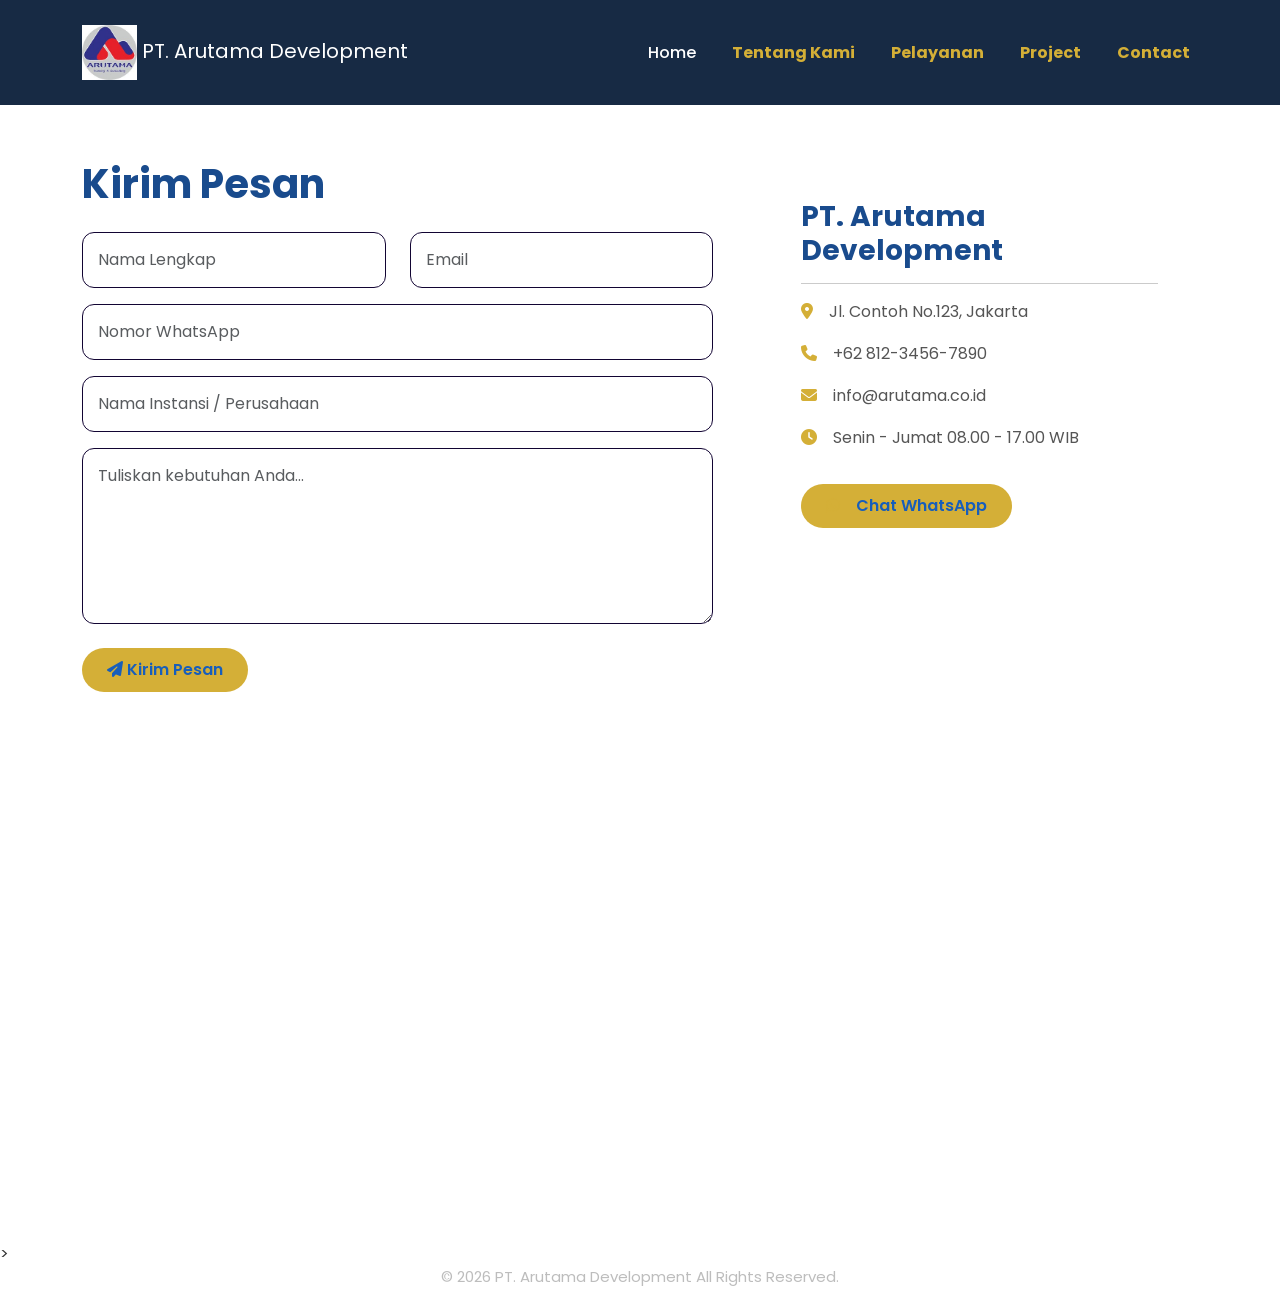
==== pages/contact.html @ ff428380 "Initial commit - PT. Arutama Development" ====
<!DOCTYPE html>
<html lang="id">

<head>

    <meta charset="UTF-8">
    <meta name="viewport" content="width=device-width, initial-scale=1.0">

    <title>Contact | PT. Arutama Development</title>

    <link href="https://cdn.jsdelivr.net/npm/bootstrap@5.3.7/dist/css/bootstrap.min.css" rel="stylesheet">

    <link rel="stylesheet" href="https://cdnjs.cloudflare.com/ajax/libs/font-awesome/6.7.2/css/all.min.css">

    <link href="https://fonts.googleapis.com/css2?family=Poppins:wght@300;400;500;600;700&display=swap"
        rel="stylesheet">

    <link rel="stylesheet" href="../assets/css/style.css">
    <link rel="stylesheet" href="../assets/css/contact.css">

</head>

<body>
    <!-- Navbar -->

    <nav class="navbar navbar-expand-lg custom-navbar">

        <div class="container">

            <a class="navbar-brand" href="../index.html">

                <img src="../assets/img/logo.png" width="55">

                PT. Arutama Development

            </a>

            <div class="collapse navbar-collapse">

                <ul class="navbar-nav ms-auto">

                    <li class="nav-item">
                        <a class="nav-link" href="../index.html">Home</a>
                    </li>

                    <li class="nav-item">
                        <a class="nav-link active" href="tentang.html">Tentang Kami</a>
                    </li>

                    <li class="nav-item">
                        <a class="nav-link active" href="pelayanan.html">Pelayanan</a>
                    </li>

                    <li class="nav-item">
                        <a class="nav-link active" href="project.html">Project</a>
                    </li>

                    <li class="nav-item">
                        <a class="nav-link active" href="contact.html">Contact</a>
                    </li>

                </ul>

            </div>

        </div>

    </nav>
    <section class="page-section contact-section">

        <div class="container">

            <div class="row g-5">

                <!-- FORM -->

                <div class="col-lg-7">

                    <h2 class="section-title mb-4">

                        Kirim Pesan

                    </h2>

                    <form>

                        <div class="row">

                            <div class="col-md-6 mb-3">

                                <input type="text" class="form-control" placeholder="Nama Lengkap" required>

                            </div>

                            <div class="col-md-6 mb-3">

                                <input type="email" class="form-control" placeholder="Email" required>

                            </div>

                        </div>

                        <input type="text" class="form-control mb-3" placeholder="Nomor WhatsApp">

                        <input type="text" class="form-control mb-3" placeholder="Nama Instansi / Perusahaan">

                        <textarea class="form-control mb-4" rows="6"
                            placeholder="Tuliskan kebutuhan Anda..."></textarea>

                        <button class="btn btn-warning">

                            <i class="fa-solid fa-paper-plane"></i>

                            Kirim Pesan

                        </button>

                    </form>

                </div>
                <!-- INFO -->

                <div class="col-lg-5">

                    <div class="contact-card">

                        <h3>

                            PT. Arutama Development

                        </h3>

                        <hr>

                        <p>

                            <i class="fa-solid fa-location-dot"></i>

                            Jl. Contoh No.123, Jakarta

                        </p>

                        <p>

                            <i class="fa-solid fa-phone"></i>

                            +62 812-3456-7890

                        </p>

                        <p>

                            <i class="fa-solid fa-envelope"></i>

                            info@arutama.co.id

                        </p>

                        <p>

                            <i class="fa-solid fa-clock"></i>

                            Senin - Jumat

                            08.00 - 17.00 WIB

                        </p>

                        <a href="#" class="btn btn-warning mt-3">

                            <i class="fa-brands fa-whatsapp"></i>

                            Chat WhatsApp

                        </a>

                    </div>

                </div>

            </div>

        </div>

    </section>
    <section class="map">

        <iframe src="https://www.google.com/maps?q=Jakarta&output=embed" width="100%" height="450" style="border:0;"
            allowfullscreen="" loading="lazy">

        </iframe>

    </section>>

        <div class="text-center copyright">

            © 2026 PT. Arutama Development

            All Rights Reserved.

        </div>

    </div>

</footer>
---- assets/css/style.css ----
/* ======================================
   PT. ARUTAMA DEVELOPMENT
====================================== */

* {
    margin: 0;
    padding: 0;
    box-sizing: border-box;
}

html {
    scroll-behavior: smooth;
}

body {

    font-family: 'Poppins', sans-serif;

    background: #ffffff;

    color: #333;

    overflow-x: hidden;

}

/* Warna Perusahaan */

:root {

    --primary: #194b8d;

    --primary-light: #2564b1;

    --secondary: #D4AF37;

    --white: #FFFFFF;

    --light: #F8F9FA;

    --dark: #222222;

    --text: #333333;

    --text-light: #666666;

    --text-muted: #777777;

    --footer: #1a427a;

}

/* Utility */

.section-title {

    font-size: 40px;

    font-weight: 700;

    color: var(--primary);

}

.section-subtitle {

    color: #777;

}

/*=========================================
        NAVBAR
==========================================*/

.custom-navbar {

    background: transparent;

    padding: 20px 0;

    transition: all .4s ease;

    z-index: 9999;

}

/* Navbar ketika discroll */

.custom-navbar.scrolled {

    background: rgba(11, 31, 58, .96);

    backdrop-filter: blur(10px);

    box-shadow: 0 10px 25px rgba(0, 0, 0, .15);

    padding: 12px 0;

}

.navbar-brand {

    color: white !important;

}

.navbar-brand small {

    color: #D4AF37;

}

.nav-link {

    color: white !important;

    margin-left: 20px;

    font-weight: 500;

    transition: .3s;

}

.nav-link:hover {

    color: #D4AF37 !important;

}

.btn-warning {

    background: #D4AF37;

    border: none;

    color: #175ebb;

    font-weight: 600;

    border-radius: 30px;

    padding: 10px 25px;

}

.btn-warning:hover {

    background: white;

}

.custom-navbar {

    position: fixed;

    top: 0;

    left: 0;

    width: 100%;

    z-index: 9999;

    background: rgba(11, 31, 58, .95);

    backdrop-filter: blur(10px);

    transition: all .35s ease;

}

/*=========================================
        NAVBAR SOCIAL
=========================================*/

.navbar-social {

    display: flex;

    align-items: center;

    gap: 18px;

    margin-left: 30px;

}

.navbar-social a {

    width: 42px;

    height: 42px;

    border-radius: 50%;

    display: flex;

    justify-content: center;

    align-items: center;

    color: #ffffff;

    font-size: 20px;

    text-decoration: none;

    transition: .35s;

    background: rgba(255, 255, 255, .08);

}

.navbar-social a:hover {

    background: var(--secondary);

    color: var(--primary);

    transform: translateY(-3px);

}

/*=================================
        HERO SECTION
==================================*/

.hero {

    min-height: 100vh;

    background: url("../img/hero.jpeg");

    background-size: cover;

    background-position: center;

    background-repeat: no-repeat;

    position: relative;

}

.hero-badge {

    display: inline-block;

    padding: 10px 20px;

    background: var(--secondary);

    color: #f8f9fa;

    border-radius: 50px;

    font-weight: 600;

    margin-bottom: 20px;

}

.hero-title {

    font-size: 60px;

    font-weight: 700;

    line-height: 1.2;

}

.hero-title span {

    color: var(--secondary);

}

.hero-desc {

    margin-top: 25px;

    line-height: 34px;

    font-size: 18px;

    color: #0c0707;

}

.hero-button {

    margin-top: 40px;

}

.btn-gold {

    background: var(--secondary)37;

    color: #dbc929;

    padding: 14px 35px;

    border-radius: 40px;

    text-decoration: none;

    font-weight: 600;

    transition: .3s;

}

.btn-gold:hover {

    background: rgb(243, 239, 239);

    transform: translateY(-3px);

}

.hero-image {

    width: 95%;

    animation: float 4s ease-in-out infinite;

}

@keyframes float {

    0% {

        transform: translateY(0px);

    }

    50% {

        transform: translateY(-15px);

    }

    100% {

        transform: translateY(0px);

    }

}

.hero-overlay {

    width: 100%;

    min-height: 100vh;

    background: linear-gradient(rgba(11, 31, 58, .82),

            rgba(11, 31, 58, .72));

    display: flex;

    align-items: center;

}

.hero-content {

    max-width: 700px;

    color: white;

}

.hero-content h1 {

    font-size: 72px;

    font-weight: 700;

}

/*======================================
            ABOUT
=======================================*/

.about {

    padding: 100px 0;

    background: #ffffff;

}

.section-mini {

    background: var(--secondary);

    color: #0B1F3A;

    padding: 8px 20px;

    border-radius: 12px;

    font-weight: 600;

}

.about img {

    border-radius: 20px;

    transition: .5s;

}

.about img:hover {

    transform: scale(1.03);

}

.about p {

    color: #666;

    line-height: 32px;

}

/*=================================
        TRUSTED
==================================*/

.trusted {

    background: #ffffff;

}

.trusted-title {

    color: var(--primary);

    font-weight: 700;

    font-size: 32px;

}

.trusted p {

    color: #777;

}

.partner-logo {

    width: 120px;

    filter: grayscale(100%);

    opacity: .7;

    transition: .4s;

}

.partner-logo:hover {

    filter: none;

    opacity: 1;

    transform: scale(1.08);

}

/*=========================================
            SERVICES
==========================================*/

.services {

    background: #F8F9FA;

    padding: 100px 0;

}

.service-card {

    background: #ffffff;

    padding: 40px 30px;

    border-radius: 20px;

    text-align: center;

    box-shadow: 0 08px 20px rgba(0, 0, 0, .08);

    transition: .35s ease;

    height: 100%;

}

.service-card:hover {

    transform: translateY(-12px);

    box-shadow: 0 08px 20px rgba(0, 0, 0, .15);

}

.service-icon {

    width: 80px;

    height: 80px;

    line-height: 80px;

    border-radius: 50%;

    background: var(--secondary);

    color: #0B1F3A;

    font-size: 32px;

    margin-bottom: 25px;

}

.service-card h4 {

    font-weight: 700;

    margin-bottom: 15px;

    color: #0B1F3A;

}

.service-card p {

    color: #666;

    line-height: 30px;

}

/*==================================================
                PAGE HEADER
==================================================*/

.page-header {

    background: linear-gradient(135deg, #0B1F3A, #183B67);

    padding: 140px 0 80px;

    color: #fff;

}

.page-header h1 {

    font-size: 52px;

    font-weight: 700;

}

.page-header p {

    margin-top: 15px;

    color: #dcdcdc;

}

.page-header a {

    color: var(--secondary);

    text-decoration: none;

    font-weight: 600;

}

.page-header span {

    margin: 0 10px;

}

/*==================================================
            COMPANY PROFILE
==================================================*/

.company-profile {

    padding: 100px 0;

    background: var(--white);

}

.company-profile img {

    border-radius: 20px;

    transition: .4s;

}

.company-profile img:hover {

    transform: scale(1.02);

}

.company-profile p {

    color: #666;

    line-height: 32px;

}

/*==================================================
                    FOOTER
==================================================*/

.footer {

    background: linear-gradient(135deg, #08182E, #0B1F3A);

    color: #fff;

    padding: 55px 0 20px;

}

.footer-title {

    color: rgb(243, 187, 66);

    font-weight: 700;

    margin-bottom: 20px;

}

.footer h5 {

    margin-bottom: 12px;

    font-size: 20px;

}

.footer p {

    line-height: 26px;

    margin-bottom: 8px;

    color: #d8d8d8;

}

.footer-link li {

    margin-bottom: 8px;

}

.footer-link a {

    color: #d4d4d4;

    text-decoration: none;

    transition: .3s;

}

.footer-link a:hover {

    color: var(--secondary);

    padding-left: 8px;

}

.footer hr {

    margin: 28px 0;

    border-color: rgba(255, 255, 255, .12);

}

.social-icon {

    display: flex;

    justify-content: center;

    gap: 18px;

}

.social-icon a {

    width: 48px;

    height: 48px;

    background: rgba(151, 23, 23, 0.08);

    border-radius: 50%;

    display: flex;

    justify-content: center;

    align-items: center;

    color: white;

    text-decoration: none;

    transition: .35s;

    font-size: 20px;

}

.social-icon a:hover {

    background: var(--secondary);

    color: var(--primary);

    transform: translateY(-6px);

}

.copyright {

    color: #bdbdbd;

    font-size: 15px;

}

.btn-outline-custom {

    margin-left: 15px;

    border: 2px solid white;

    color: white;

    padding: 14px 35px;

    border-radius: 40px;

    text-decoration: none;

    font-weight: 600;

    transition: .3s;

}

.btn-outline-custom:hover {

    background: white;

    color: var(--primary);

}

.footer-cta {

    padding-bottom: 60px;

    border-bottom: 1px solid rgba(255, 255, 255, .15);

}

.footer-cta h2 {

    font-size: 42px;

    font-weight: 700;

}

.footer-cta p {

    color: #dcdcdc;

    margin-top: 15px;

    font-size: 18px;

    line-height: 32px;

}

.footer .form-control {

    border: none;

    border-radius: 30px 0 0 30px;

    padding: 12px 18px;

}

.footer .input-group .btn {

    border-radius: 0 30px 30px 0;

}

/*=========================================
        SOCIAL & SEARCH
==========================================*/

.search-box {

    max-width: 300px;

}

.search-box .form-control {

    border: none;

    border-radius: 30px 0 0 30px;

    padding: 7px 15px;

    height: 40px;

}

.search-box .btn {

    border-radius: 0 30px 30px 0;

    padding: 0 22px;

}

.search-box .form-control:focus {

    box-shadow: none;

}

.search-box {

    max-width: 450px;

}

.social-icon {

    display: flex;

    gap: 12px;

    margin-top: 10px;

}

.social-icon a {

    width: 48px;

    height: 48px;

    display: flex;

    justify-content: center;

    align-items: center;

    border-radius: 50%;

    background: rgba(12, 11, 11, 0.08);

    color: white;

    transition: .20s ease;

    text-decoration: none;

}

.social-icon a:hover {

    background: var(--secondary);

    color: var(--primary);

    transform: translateY(-5px);

}

/*=========================================
        FLOATING WHATSAPP
=========================================*/

.whatsapp-float {

    position: fixed;

    right: 30px;

    bottom: 30px;

    width: 65px;

    height: 65px;

    border-radius: 50%;

    background: #25D366;

    display: flex;

    justify-content: center;

    align-items: center;

    color: white;

    text-decoration: none;

    font-size: 32px;

    box-shadow: 0 12px 25px rgba(0, 0, 0, .25);

    transition: .35s;

    z-index: 9999;

}

.whatsapp-float:hover {

    transform: scale(1.1);

    color: white;

}

#backTop {

    position: fixed;

    left: 30px;

    bottom: 30px;

    width: 55px;

    height: 55px;

    border: none;

    border-radius: 50%;

    background: #0B1F3A;

    color: white;

    cursor: pointer;

    display: none;

    z-index: 999;

    transition: .3s;

}

#backTop:hover {

    background: #D4AF37;

    color: #0B1F3A;

}

.nav-link.active {

    color: var(--secondary) !important;

    font-weight: 700;

}

/*====================================
    PAGE TOP SPACING
=====================================*/

.page-section {

    padding-top: 160px;

    padding-bottom: 100px;

}

/*==================================================
            GLOBAL PAGE LAYOUT
==================================================*/

.page-section {

    padding-top: 160px;
    padding-bottom: 100px;

}

.page-header-space {

    margin-top: 90px;

}

.section {

    padding: 100px 0;

}

.section-light {

    background: #F8F9FA;

}

.section-white {

    background: #FFFFFF;

}
---- assets/css/contact.css ----
/*==================================================
                CONTACT PAGE
==================================================*/

.page-header{

    background:linear-gradient(135deg,var(--primary),#022044);

    padding:150px 0 90px;

    color:rgb(26, 17, 68);

    text-align:center;

}

.page-header h1{

    font-size:50px;

    font-weight:700;

}

.page-header a{

    color:var(--secondary);

    text-decoration:none;

}

.contact{

    padding:100px 0;

}

.form-control{

    padding:15px;

    border-radius:12px;

    border:1px solid #120433;

}

.form-control:focus{

    border-color:var(--secondary);

    box-shadow:none;

}

.contact-card{

    background:white;

    border-radius:18px;

    padding:40px;

    box-shadow:var(--shadow);

}

.contact-card h3{

    color:var(--primary);

    font-weight:700;

}

.contact-card p{

    margin-bottom:18px;

    color:#555;

}

.contact-card i{

    color:var(--secondary);

    margin-right:12px;

}

.map iframe{

    display:block;

}
.services{

    padding-top:160px;

    padding-bottom:100px;

}
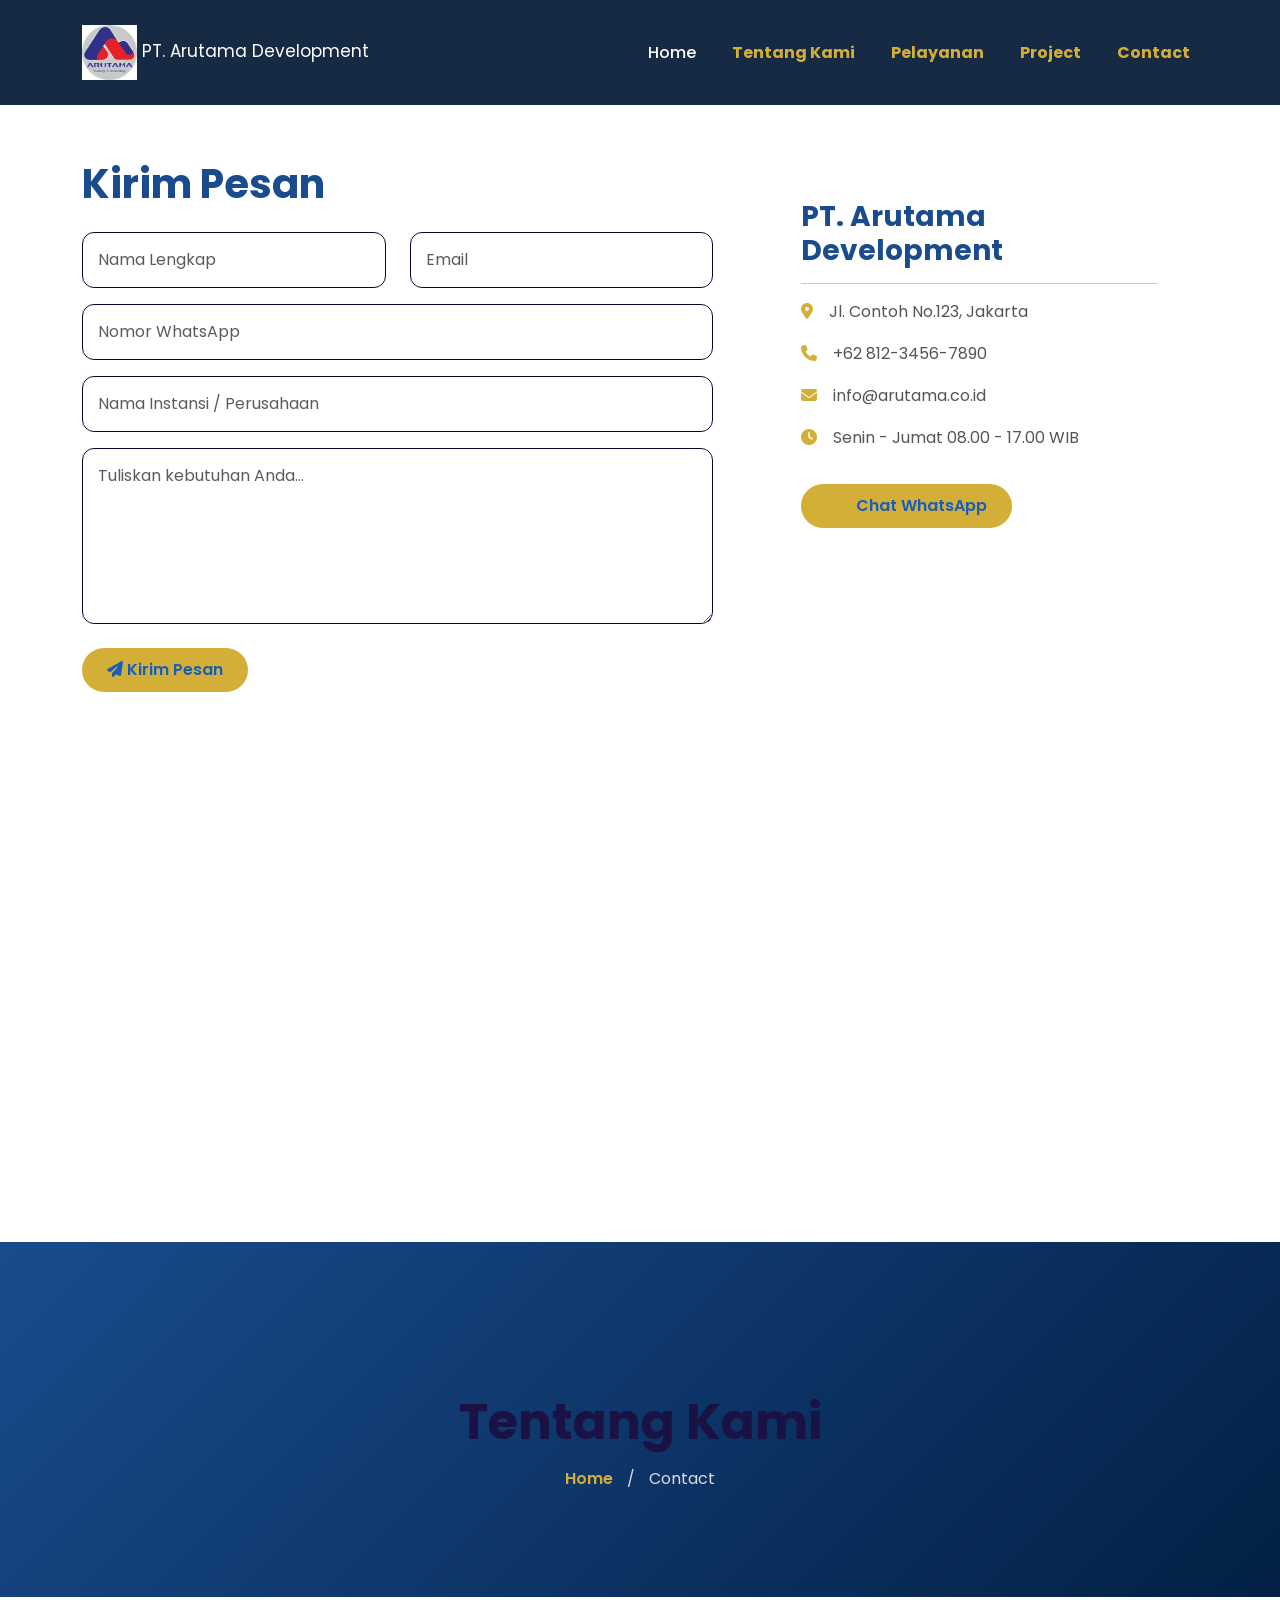
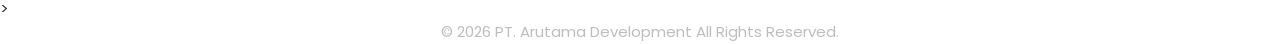
==== commit ea1dc51f: "Update responsive mobile navigation" ====
--- a/pages/contact.html
+++ b/pages/contact.html
@@ -35,7 +35,7 @@
 
             </a>
 
-            <div class="collapse navbar-collapse">
+            <div class="collapse navbar-collapse" id="navbarNav">
 
                 <ul class="navbar-nav ms-auto">
 
@@ -189,7 +189,27 @@
             allowfullscreen="" loading="lazy">
 
         </iframe>
-
+<!--=========================================
+            PAGE HEADER
+==========================================-->
+
+<section class="page-header">
+
+    <div class="container text-center">
+
+        <h1>Tentang Kami</h1>
+
+        <p>
+
+            <a href="../index.html">Home</a>
+
+            <span>/</span>
+
+            Contact
+
+        </p>
+
+    </div>
     </section>>
 
         <div class="text-center copyright">
--- a/assets/css/style.css
+++ b/assets/css/style.css
@@ -1060,3 +1060,443 @@
     background: #FFFFFF;
 
 }
+
+/* ===========================
+   MOBILE RESPONSIVE
+=========================== */
+
+@media (max-width: 768px) {
+
+    .hero-title {
+        font-size: 42px;
+        line-height: 1.2;
+    }
+
+}
+
+.hero {
+
+    min-height: 90vh;
+
+}
+
+@media (max-width:768px) {
+
+    .hero-content h1 {
+        font-size: 48px;
+        line-height: 1.15;
+    }
+
+}
+
+@media(max-width:768px) {
+
+    .btn-outline-custom {
+
+        margin-left: 0;
+
+    }
+
+}
+
+.hero-badge {
+
+    margin-top: 25px;
+
+}
+
+.navbar-brand {
+
+    font-size: 17px;
+
+}
+
+@media(max-width:768px) {
+
+    .whatsapp-float {
+
+        width: 55px;
+
+        height: 55px;
+
+        font-size: 28px;
+
+        right: 15px;
+
+        bottom: 15px;
+
+    }
+
+}
+
+/* ==================================================
+        RESPONSIVE MOBILE & TABLET
+        PT. ARUTAMA DEVELOPMENT
+================================================== */
+
+@media (max-width:768px) {
+
+    /* =========================
+        NAVBAR
+========================= */
+
+    .custom-navbar {
+        padding: 12px 0;
+    }
+
+    .navbar-brand {
+        font-size: 18px;
+        line-height: 1.2;
+    }
+
+    .navbar-brand img {
+        width: 42px;
+        margin-right: 8px;
+    }
+
+    .navbar-nav {
+        margin-top: 20px;
+        text-align: center;
+    }
+
+    .navbar-nav .nav-link {
+        margin: 12px 0;
+        font-size: 17px;
+    }
+
+    .navbar-social {
+        justify-content: center;
+        margin: 20px 0 10px;
+    }
+
+    /* =========================
+        HERO
+========================= */
+
+    .hero {
+
+        min-height: auto;
+        padding-top: 120px;
+        padding-bottom: 70px;
+
+    }
+
+    .hero-overlay {
+
+        min-height: auto;
+        padding: 30px 0;
+
+    }
+
+    .hero-content {
+
+        max-width: 100%;
+        text-align: center;
+        padding: 0 15px;
+
+    }
+
+    .hero-badge {
+
+        margin-top: 20px;
+        margin-bottom: 18px;
+
+    }
+
+    .hero-content h1 {
+
+        font-size: 46px;
+        line-height: 1.15;
+
+    }
+
+    .hero-desc {
+
+        font-size: 15px;
+        line-height: 28px;
+        margin-top: 20px;
+
+    }
+
+    .hero-button {
+
+        display: flex;
+        flex-direction: column;
+        gap: 15px;
+        margin-top: 30px;
+
+    }
+
+    .btn-gold,
+    .btn-outline-custom {
+
+        width: 100%;
+        text-align: center;
+        margin-left: 0;
+
+    }
+
+    .hero-image {
+
+        width: 90%;
+        margin: 40px auto 0;
+        display: block;
+
+    }
+
+    /* =========================
+        SECTION
+========================= */
+
+    .section {
+
+        padding: 70px 0;
+
+    }
+
+    .section-title {
+
+        font-size: 34px;
+
+    }
+
+    .section-subtitle {
+
+        font-size: 16px;
+
+    }
+
+    /* =========================
+        ABOUT
+========================= */
+
+    .about img {
+
+        margin-bottom: 30px;
+
+    }
+
+    .about p {
+
+        text-align: center;
+
+    }
+
+    /* =========================
+        SERVICES
+========================= */
+
+    .service-card {
+
+        padding: 30px 25px;
+
+    }
+
+    .service-card h4 {
+
+        font-size: 25px;
+
+    }
+
+    .service-card p {
+
+        font-size: 15px;
+        line-height: 28px;
+
+    }
+
+    /* =========================
+        PAGE HEADER
+========================= */
+
+    .page-header {
+
+        padding: 120px 0 60px;
+
+    }
+
+    .page-header h1 {
+
+        font-size: 38px;
+
+    }
+
+    /* =========================
+        FOOTER
+========================= */
+
+    .footer {
+
+        text-align: center;
+
+    }
+
+    .footer h5 {
+
+        margin-top: 30px;
+
+    }
+
+    .footer-link {
+
+        padding-left: 0;
+
+    }
+
+    .social-icon {
+
+        justify-content: center;
+
+    }
+
+    .search-box {
+
+        max-width: 100%;
+
+    }
+
+    /* =========================
+        FLOAT BUTTON
+========================= */
+
+    .whatsapp-float {
+
+        width: 55px;
+        height: 55px;
+        right: 18px;
+        bottom: 18px;
+        font-size: 28px;
+
+    }
+
+    #backTop {
+
+        width: 48px;
+        height: 48px;
+        left: 18px;
+        bottom: 18px;
+
+    }
+
+}
+
+/* =====================================
+   RESPONSIVE MOBILE
+   PT. ARUTAMA DEVELOPMENT
+===================================== */
+@media (max-width: 768px) {
+
+    /* Navbar */
+    .navbar-brand {
+        font-size: 18px;
+        display: flex;
+        align-items: center;
+        gap: 8px;
+    }
+
+    .navbar-brand img {
+        width: 42px;
+    }
+
+    .navbar-nav {
+        text-align: center;
+        padding-top: 15px;
+    }
+
+    .nav-item {
+        margin: 8px 0;
+    }
+
+    /* Hero */
+    .hero {
+        min-height: auto;
+        padding: 120px 20px 60px;
+        text-align: center;
+    }
+
+    .hero h1 {
+        font-size: 46px;
+        line-height: 1.1;
+    }
+
+    .hero p {
+        font-size: 16px;
+        line-height: 1.8;
+    }
+
+    .hero-buttons {
+        display: flex;
+        flex-direction: column;
+        gap: 15px;
+        align-items: center;
+    }
+
+    .hero-buttons .btn {
+        width: 90%;
+    }
+
+    /* Statistik */
+    .stats {
+        flex-wrap: wrap;
+        justify-content: center;
+        gap: 25px;
+    }
+
+    .stats-item {
+        width: 45%;
+    }
+
+    /* Semua Judul */
+    .section-title {
+        font-size: 34px;
+    }
+
+    /* Card */
+    .service-card,
+    .project-card,
+    .about-card {
+        margin-bottom: 25px;
+    }
+
+    /* Footer */
+    .footer {
+        text-align: center;
+    }
+
+    .footer .social-icons {
+        justify-content: center;
+        margin-top: 20px;
+    }
+
+    .footer-menu {
+        flex-direction: column;
+        gap: 10px;
+    }
+
+}
+/* Home Mobile */
+.mobile-home{
+    display:none;
+    color:#fff;
+    text-decoration:none;
+    font-weight:600;
+    margin-right:15px;
+    transition:.3s;
+}
+
+.mobile-home:hover{
+    color:#d4af37;
+}
+
+@media(max-width:768px){
+
+    .mobile-nav{
+        display:flex;
+        align-items:center;
+    }
+
+    .mobile-home{
+        display:block;
+    }
+
+}
--- a/assets/css/contact.css
+++ b/assets/css/contact.css
@@ -95,10 +95,3 @@
     display:block;
 
 }
-.services{
-
-    padding-top:160px;
-
-    padding-bottom:100px;
-
-}
